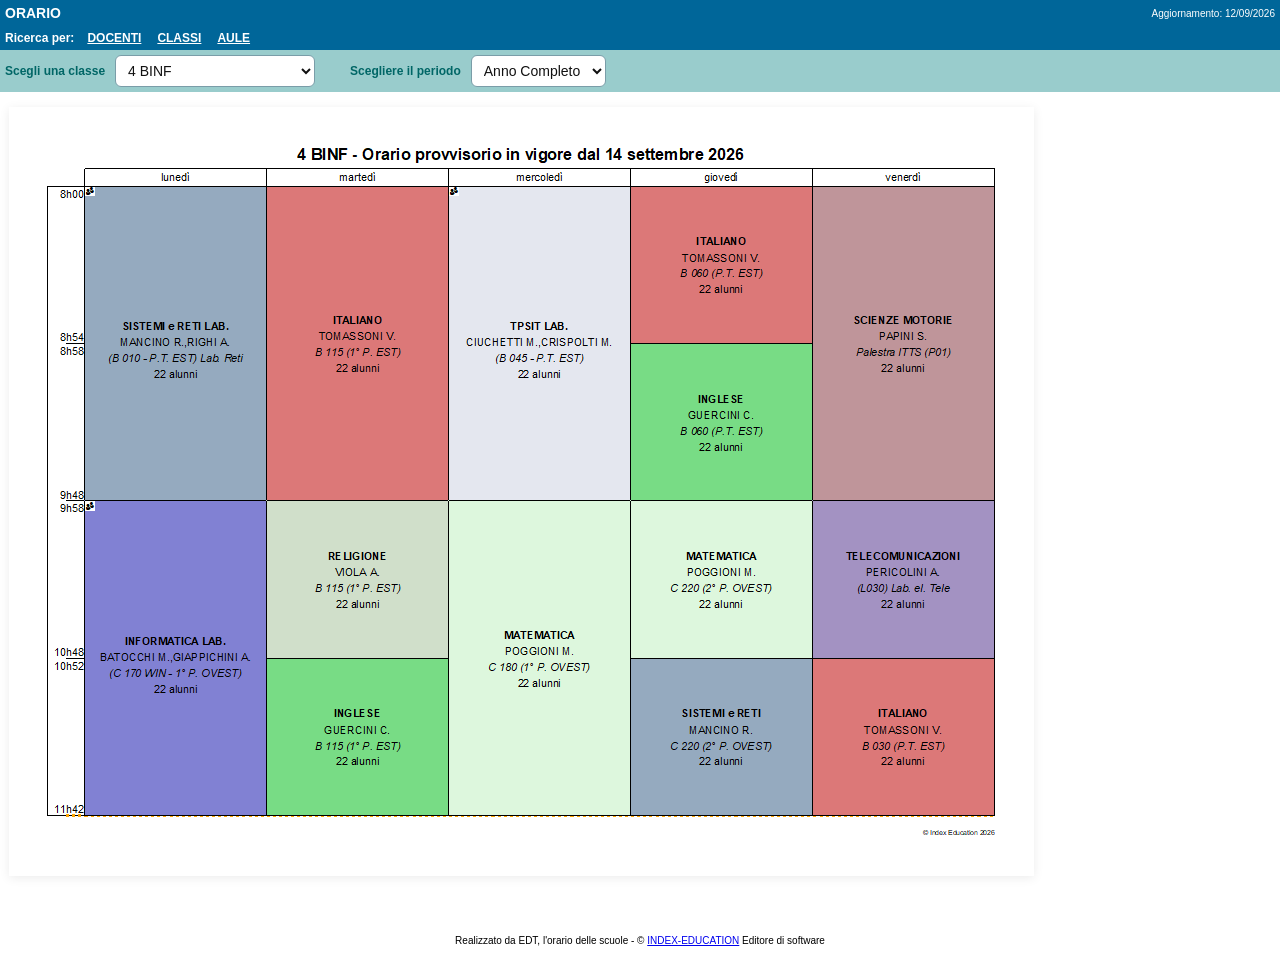
==== public/orario-originale/index.html @ 75c787ba "feat: aggiunta orario originale scuola nel menu laterale con apertura predefinita 4BINF" ====
<!DOCTYPE HTML PUBLIC "-//W3C//DTD HTML 4.0 Transitional//EN">
<html lang="it">
<head>
    <meta charset="UTF-8">
    <meta name="viewport" content="width=device-width, initial-scale=1.0, minimum-scale=0.2, maximum-scale=5.0, user-scalable=yes">
    <title>Orario Scolastico Originale - Istituto Volta</title>
    <meta name="author" content="INDEX EDUCATION" />
    <meta name="copyright" content="2026, INDEX EDUCATION. All Rights Reserved." />
    <meta name="versionedt" content="EDT 2026.2.6" />
    <link rel="stylesheet" type="text/css" href="_impression.css" media="print">
    <link rel="stylesheet" type="text/css" href="_style.css">
    <style>
      /* Ottimizzazioni touch & responsive per mobile senza alterare lo stile originale EDT */
      body {
        margin: 0;
        padding: 0;
        font-family: Arial, Helvetica, sans-serif;
        background-color: #ffffff;
        -webkit-text-size-adjust: 100%;
        overflow-x: auto;
      }
      .fondBleuMarine {
        background-color: #006699;
      }
      .fondBleuVert {
        background-color: #99CCCC;
      }
      .titre {
        color: #ffffff;
      }
      .titre.genre {
        cursor: pointer;
        user-select: none;
        padding: 4px 8px;
        border-radius: 4px;
        transition: background-color 0.15s ease;
      }
      .titre.genre:hover, .titre.genre:active {
        background-color: rgba(255, 255, 255, 0.25);
      }
      select {
        font-size: 14px;
        padding: 6px 8px;
        border-radius: 6px;
        border: 1px solid #7a9da8;
        background-color: #ffffff;
        color: #111111;
        cursor: pointer;
        max-width: 90vw;
      }
      #grille {
        overflow-x: auto;
        -webkit-overflow-scrolling: touch;
        padding: 10px 4px 20px 4px;
      }
      #grille img {
        display: block;
        max-width: none;
        box-shadow: 0 2px 10px rgba(0, 0, 0, 0.08);
      }
      @media (max-width: 600px) {
        .espaceGauche {
          padding-left: 12px;
        }
        .choix {
          font-size: 13px;
        }
      }
    </style>
    <script type="text/javascript" src="_bandeau.js"></script>
    <script type="text/javascript" src="_genre.js"></script>
    <script type="text/javascript" src="_ressource.js"></script>
    <script type="text/javascript" src="_periode.js"></script>
    <script type="text/javascript" src="_grille.js"></script>
    <script type="text/javascript" src="_signature.js"></script>
    <script type="text/javascript" src="_affichage.js"></script>
</head>
<body onload="AfficherPage()">
  <table width="100%" border="0" cellspacing="0" cellpadding="0">
    <tr class="nePasImprimer fondBleuMarine">
      <td id="bandeauPage"></td>
    </tr>
    <tr class="nePasImprimer fondBleuMarine">
      <td id="bandeauGenre"></td>
    </tr>
    <tr class="nePasImprimer fondBleuVert">
      <td>
        <table border="0" cellspacing="0" cellpadding="0">
          <tr>
            <td id="bandeauRessource"></td>
            <td id="bandeauPeriode"></td>
          </tr>
        </table>
      </td>
    </tr>
    <tr>
      <td id="grille"></td>
    </tr>
    <tr class="nePasImprimer">
      <td id="signature"></td>
    </tr>
  </table>
</body>
</html>
---- public/orario-originale/_impression.css ----
﻿.nePasImprimer {
display : none;
}
.impressionImage {
width : 100%;
}
---- public/orario-originale/_style.css ----
﻿body {
  background-color: white; 
  margin: 0px;
  cursor: default;
}

.marges {
	padding: 5px;
}

.fondBleuMarine {
	background-color: #006699; 
}

.fondBleuVert {
	background-color: #99CCCC; 
}

.espaceGauche {
  padding-left:30px;  
}

.titre {
  color: white;	
  vertical-align: middle; 	
}

.emploi {
  font-size: 14px;  	
}

.date {
  font-size: 10px;  
  text-align: right;	
}

.genre { 
  text-decoration: underline;
  cursor: pointer;	
}

.choix {
  color: #006666;
  vertical-align: middle; 
}

.signature {
  font-size: 10px;  
}

.titreRenvoi, .emploi, .recherche, .genre, .choix {
	font-weight: bold;
}

.centrer, .signature, .genre {
  text-align: center;	
}

select, .choix, .genre, .recherche {
  font-size: 12px;	 
}

select, .signature, .choix, .titre {
  font-family: Verdana,Geneva,Arial,Helvetica,sans-serif; 
}
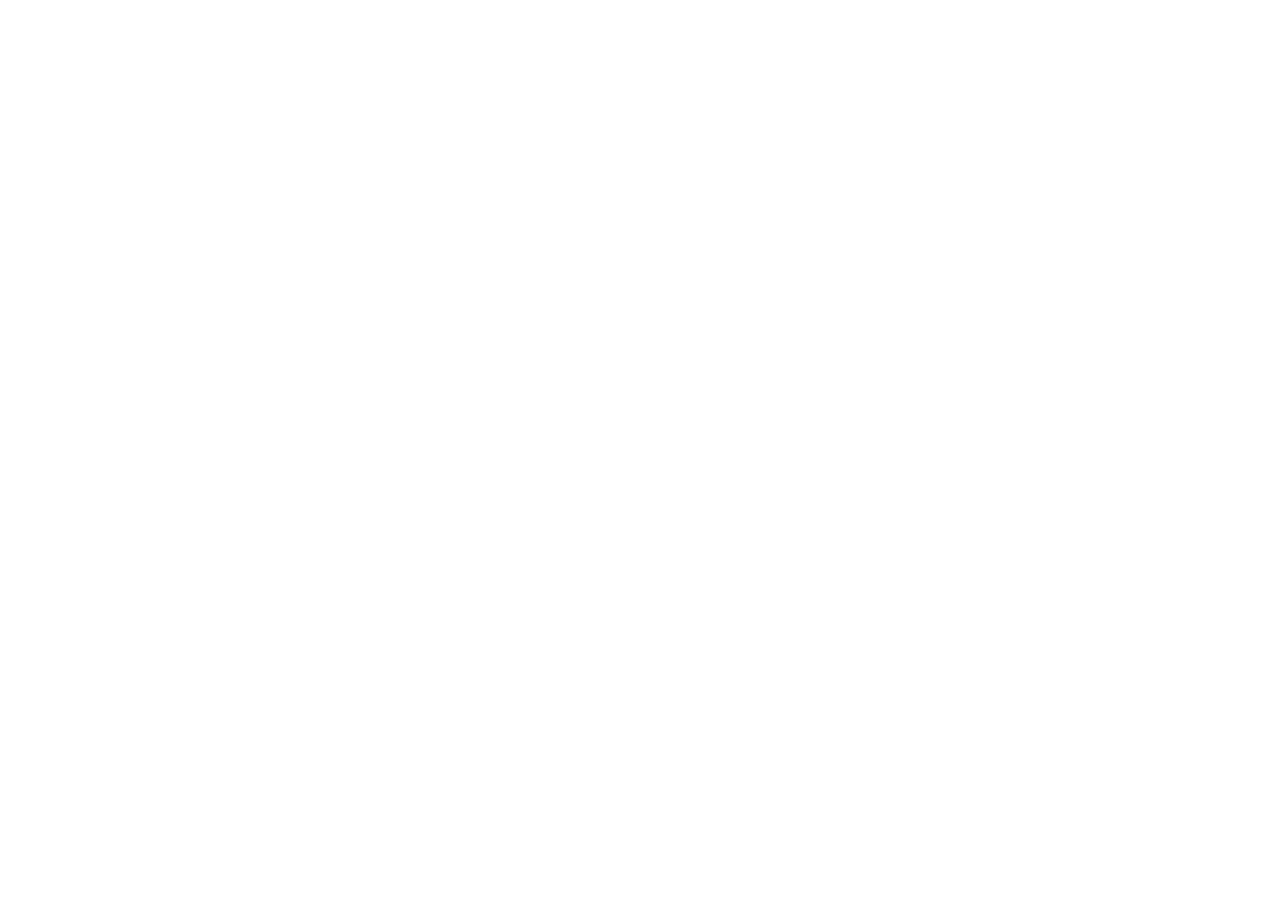
==== commit 40042b0c: "fix: corretti percorsi relativi e base href per orario-originale su Vercel cleanUrls" ====
--- a/public/orario-originale/index.html
+++ b/public/orario-originale/index.html
@@ -2,13 +2,14 @@
 <html lang="it">
 <head>
     <meta charset="UTF-8">
+    <base href="/orario-originale/">
     <meta name="viewport" content="width=device-width, initial-scale=1.0, minimum-scale=0.2, maximum-scale=5.0, user-scalable=yes">
     <title>Orario Scolastico Originale - Istituto Volta</title>
     <meta name="author" content="INDEX EDUCATION" />
     <meta name="copyright" content="2026, INDEX EDUCATION. All Rights Reserved." />
     <meta name="versionedt" content="EDT 2026.2.6" />
-    <link rel="stylesheet" type="text/css" href="_impression.css" media="print">
-    <link rel="stylesheet" type="text/css" href="_style.css">
+    <link rel="stylesheet" type="text/css" href="/orario-originale/_impression.css" media="print">
+    <link rel="stylesheet" type="text/css" href="/orario-originale/_style.css">
     <style>
       /* Ottimizzazioni touch & responsive per mobile senza alterare lo stile originale EDT */
       body {
@@ -67,13 +68,13 @@
         }
       }
     </style>
-    <script type="text/javascript" src="_bandeau.js"></script>
-    <script type="text/javascript" src="_genre.js"></script>
-    <script type="text/javascript" src="_ressource.js"></script>
-    <script type="text/javascript" src="_periode.js"></script>
-    <script type="text/javascript" src="_grille.js"></script>
-    <script type="text/javascript" src="_signature.js"></script>
-    <script type="text/javascript" src="_affichage.js"></script>
+    <script type="text/javascript" src="/orario-originale/_bandeau.js"></script>
+    <script type="text/javascript" src="/orario-originale/_genre.js"></script>
+    <script type="text/javascript" src="/orario-originale/_ressource.js"></script>
+    <script type="text/javascript" src="/orario-originale/_periode.js"></script>
+    <script type="text/javascript" src="/orario-originale/_grille.js"></script>
+    <script type="text/javascript" src="/orario-originale/_signature.js"></script>
+    <script type="text/javascript" src="/orario-originale/_affichage.js"></script>
 </head>
 <body onload="AfficherPage()">
   <table width="100%" border="0" cellspacing="0" cellpadding="0">
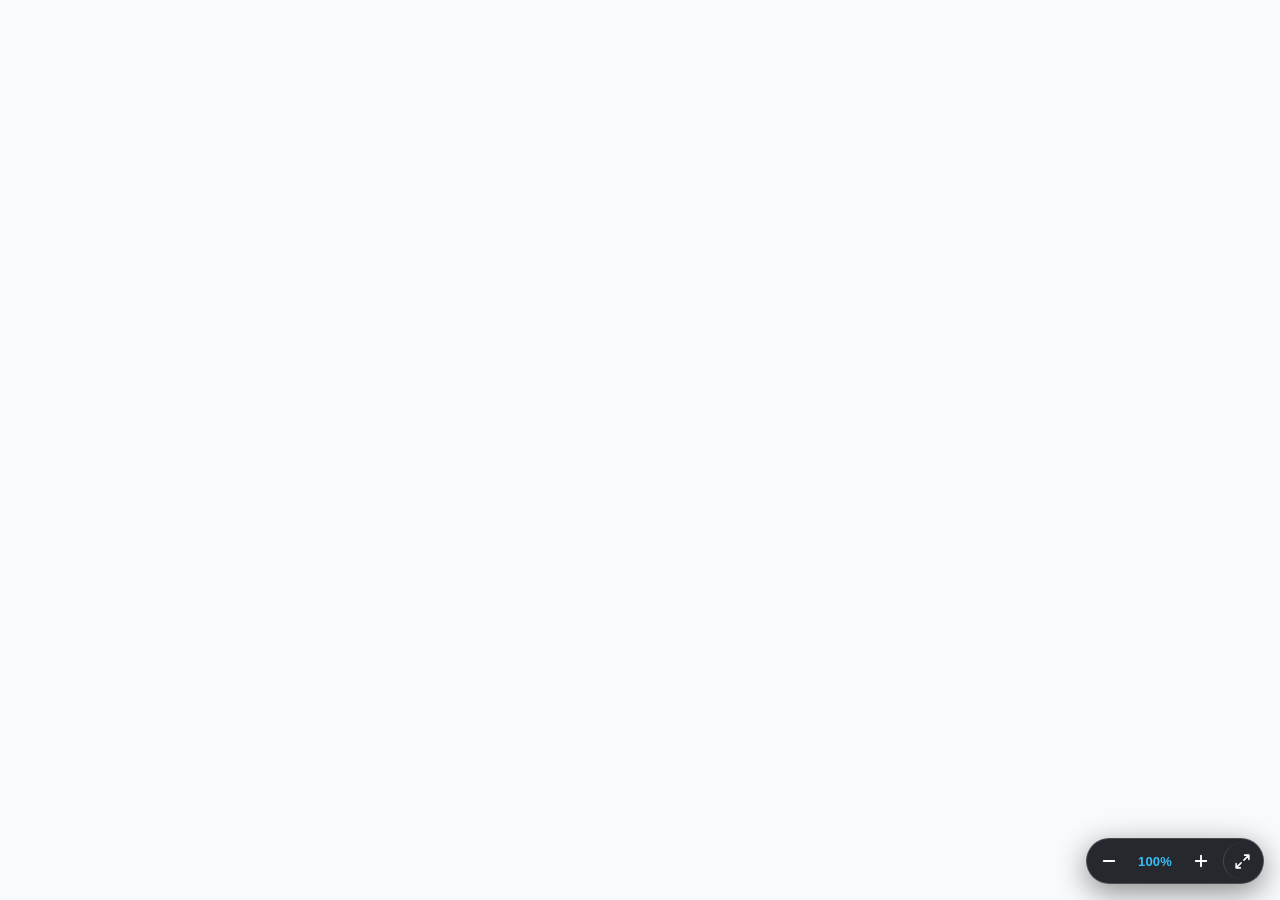
==== commit 3eb3bb53: "feat: aggiunta funzionalita di zoom interattivo (pinch-to-zoom, doppio tocco, pan e toolbar flottant" ====
--- a/public/orario-originale/index.html
+++ b/public/orario-originale/index.html
@@ -12,13 +12,17 @@
     <link rel="stylesheet" type="text/css" href="/orario-originale/_style.css">
     <style>
       /* Ottimizzazioni touch & responsive per mobile senza alterare lo stile originale EDT */
-      body {
+      html, body {
         margin: 0;
         padding: 0;
+        width: 100%;
+        height: 100%;
         font-family: Arial, Helvetica, sans-serif;
         background-color: #ffffff;
         -webkit-text-size-adjust: 100%;
-        overflow-x: auto;
+        overflow: hidden;
+        display: flex;
+        flex-direction: column;
       }
       .fondBleuMarine {
         background-color: #006699;
@@ -49,15 +53,116 @@
         cursor: pointer;
         max-width: 90vw;
       }
+      #bandeaux-container {
+        flex-shrink: 0;
+        width: 100%;
+        z-index: 10;
+        background-color: #ffffff;
+        box-shadow: 0 2px 8px rgba(0, 0, 0, 0.08);
+      }
+      .zoom-viewport {
+        flex: 1;
+        min-height: 0;
+        width: 100%;
+        position: relative;
+        overflow: hidden;
+        touch-action: none;
+        cursor: grab;
+        user-select: none;
+        -webkit-user-select: none;
+        background: #f8fafc;
+      }
+      .zoom-viewport.is-dragging {
+        cursor: grabbing;
+      }
+      .zoom-stage {
+        transform-origin: 0 0;
+        will-change: transform;
+        position: absolute;
+        top: 0;
+        left: 0;
+        width: 100%;
+        max-width: 1025px;
+        padding: 8px 6px 70px 6px;
+        box-sizing: border-box;
+      }
+      .zoom-stage.animating {
+        transition: transform 0.22s cubic-bezier(0.25, 1, 0.5, 1);
+      }
       #grille {
-        overflow-x: auto;
-        -webkit-overflow-scrolling: touch;
-        padding: 10px 4px 20px 4px;
+        width: 100%;
+        text-align: center;
+        margin: 0 auto;
+      }
+      #grille table {
+        margin: 0 auto;
       }
       #grille img {
         display: block;
-        max-width: none;
-        box-shadow: 0 2px 10px rgba(0, 0, 0, 0.08);
+        width: 100%;
+        max-width: 1025px;
+        height: auto;
+        margin: 0 auto;
+        box-shadow: 0 4px 18px rgba(0, 0, 0, 0.12);
+        border-radius: 4px;
+      }
+      #signature {
+        text-align: center;
+        margin-top: 10px;
+      }
+      /* Floating Zoom Toolbar */
+      .floating-zoom-bar {
+        position: fixed;
+        bottom: calc(16px + env(safe-area-inset-bottom, 0px));
+        right: 16px;
+        z-index: 1000;
+        display: inline-flex;
+        align-items: center;
+        gap: 2px;
+        background: rgba(14, 18, 24, 0.90);
+        backdrop-filter: blur(14px);
+        -webkit-backdrop-filter: blur(14px);
+        border: 1px solid rgba(255, 255, 255, 0.16);
+        border-radius: 32px;
+        padding: 4px;
+        box-shadow: 0 8px 30px rgba(0, 0, 0, 0.45);
+        user-select: none;
+        -webkit-user-select: none;
+      }
+      .zoom-btn {
+        display: inline-flex;
+        align-items: center;
+        justify-content: center;
+        min-width: 36px;
+        height: 36px;
+        padding: 0 8px;
+        border-radius: 24px;
+        background: transparent;
+        border: none;
+        color: #FFFFFF;
+        cursor: pointer;
+        font-family: -apple-system, BlinkMacSystemFont, "Segoe UI", Roboto, sans-serif;
+        font-size: 13px;
+        font-weight: 700;
+        transition: background-color 0.15s ease, transform 0.1s ease;
+      }
+      .zoom-btn:hover {
+        background: rgba(255, 255, 255, 0.15);
+      }
+      .zoom-btn:active {
+        background: rgba(255, 255, 255, 0.25);
+        transform: scale(0.92);
+      }
+      .zoom-btn.zoom-level {
+        min-width: 52px;
+        font-variant-numeric: tabular-nums;
+        letter-spacing: 0.2px;
+        color: #38bdf8;
+      }
+      .zoom-btn-fit {
+        border-left: 1px solid rgba(255, 255, 255, 0.14);
+        margin-left: 2px;
+        padding-left: 10px;
       }
       @media (max-width: 600px) {
         .espaceGauche {
@@ -75,31 +180,53 @@
     <script type="text/javascript" src="/orario-originale/_grille.js"></script>
     <script type="text/javascript" src="/orario-originale/_signature.js"></script>
     <script type="text/javascript" src="/orario-originale/_affichage.js"></script>
+    <script type="text/javascript" src="/orario-originale/_panzoom.js"></script>
 </head>
 <body onload="AfficherPage()">
-  <table width="100%" border="0" cellspacing="0" cellpadding="0">
-    <tr class="nePasImprimer fondBleuMarine">
-      <td id="bandeauPage"></td>
-    </tr>
-    <tr class="nePasImprimer fondBleuMarine">
-      <td id="bandeauGenre"></td>
-    </tr>
-    <tr class="nePasImprimer fondBleuVert">
-      <td>
-        <table border="0" cellspacing="0" cellpadding="0">
-          <tr>
-            <td id="bandeauRessource"></td>
-            <td id="bandeauPeriode"></td>
-          </tr>
-        </table>
-      </td>
-    </tr>
-    <tr>
-      <td id="grille"></td>
-    </tr>
-    <tr class="nePasImprimer">
-      <td id="signature"></td>
-    </tr>
-  </table>
+  <!-- Sezione Selezione EDT in alto (fissa e accessibile) -->
+  <div id="bandeaux-container">
+    <table width="100%" border="0" cellspacing="0" cellpadding="0">
+      <tr class="nePasImprimer fondBleuMarine">
+        <td id="bandeauPage"></td>
+      </tr>
+      <tr class="nePasImprimer fondBleuMarine">
+        <td id="bandeauGenre"></td>
+      </tr>
+      <tr class="nePasImprimer fondBleuVert">
+        <td>
+          <table border="0" cellspacing="0" cellpadding="0">
+            <tr>
+              <td id="bandeauRessource"></td>
+              <td id="bandeauPeriode"></td>
+            </tr>
+          </table>
+        </td>
+      </tr>
+    </table>
+  </div>
+
+  <!-- Area Zoom Viewport & Stage per la griglia orario -->
+  <div id="zoom-viewport" class="zoom-viewport">
+    <div id="zoom-stage" class="zoom-stage">
+      <div id="grille"></div>
+      <div id="signature" class="nePasImprimer"></div>
+    </div>
+  </div>
+
+  <!-- Floating Zoom Toolbar (Mobile & Desktop) -->
+  <div id="floating-zoom-bar" class="floating-zoom-bar" role="toolbar" aria-label="Controlli di zoom">
+    <button id="btn-zoom-out" class="zoom-btn" title="Rimpicciolisci (−)" aria-label="Rimpicciolisci">
+      <svg width="18" height="18" viewBox="0 0 24 24" fill="none" stroke="currentColor" stroke-width="2.5" stroke-linecap="round"><line x1="5" y1="12" x2="19" y2="12"></line></svg>
+    </button>
+    <button id="btn-zoom-reset" class="zoom-btn zoom-level" title="Reimposta zoom (100% / Adatta)" aria-label="Reimposta zoom">
+      <span id="zoom-level-text">100%</span>
+    </button>
+    <button id="btn-zoom-in" class="zoom-btn" title="Ingrandisci (+)" aria-label="Ingrandisci">
+      <svg width="18" height="18" viewBox="0 0 24 24" fill="none" stroke="currentColor" stroke-width="2.5" stroke-linecap="round"><line x1="12" y1="5" x2="12" y2="19"></line><line x1="5" y1="12" x2="19" y2="12"></line></svg>
+    </button>
+    <button id="btn-zoom-fit" class="zoom-btn zoom-btn-fit" title="Adatta allo schermo" aria-label="Adatta allo schermo">
+      <svg width="17" height="17" viewBox="0 0 24 24" fill="none" stroke="currentColor" stroke-width="2.2" stroke-linecap="round" stroke-linejoin="round"><path d="M15 3h6v6M9 21H3v-6M21 3l-7 7M3 21l7-7"></path></svg>
+    </button>
+  </div>
 </body>
 </html>
